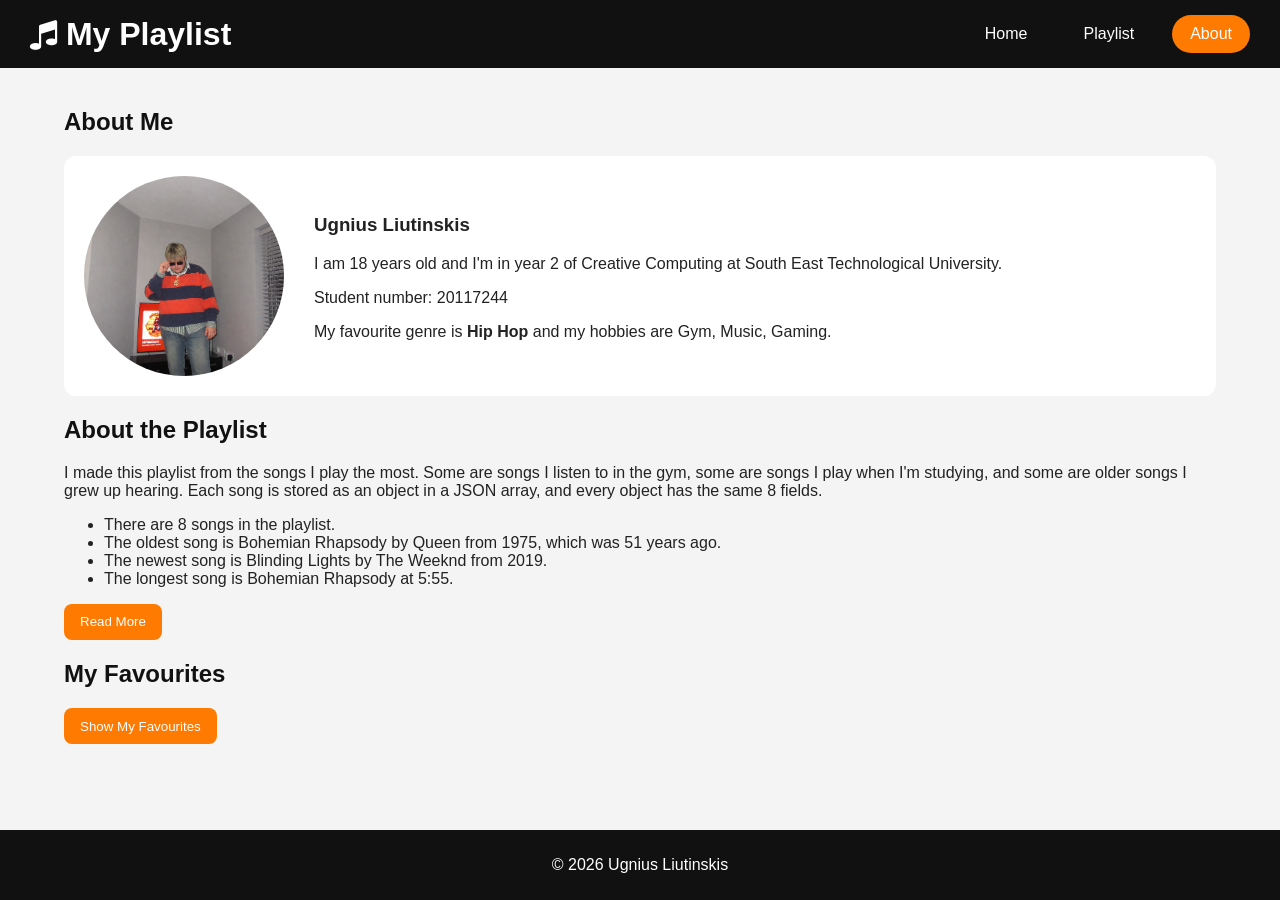
==== about.html @ 5d60752e "Assignment One" ====
<!DOCTYPE html>
<html lang="en">
<head>
  <meta charset="utf-8">
  <title>About | My Playlist</title>
  <link rel="stylesheet" href="https://cdnjs.cloudflare.com/ajax/libs/font-awesome/4.7.0/css/font-awesome.min.css">
  <link rel="stylesheet" href="css/style.css">
</head>
<body>
  <header>
    <h1><i class="fa fa-music"></i> My Playlist</h1>
    <nav>
      <a href="index.html">Home</a>
      <a href="playlist.html">Playlist</a>
      <a href="about.html" class="active">About</a>
    </nav>
  </header>

  <main>
    <h2>About Me</h2>
    <section class="profile">
      <img src="images/me.jpg" alt="Photo of me">
      <div id="aboutMe">
      </div>
    </section>

    <section class="about-data">
      <h2>About the Playlist</h2>
      <p>
        I made this playlist from the songs I play the most. Some are songs I listen to in the gym,
        some are songs I play when I'm studying, and some are older songs I grew up hearing.
        Each song is stored as an object in a JSON array, and every object has the same 8 fields.
      </p>
      <ul id="facts"></ul>
      <button id="readBtn">Read More</button>
      <section id="readmore" class="hideshow">
        <p>
          Every song object has an id, title, artist, genre, length, year, rating out of 5 and whether it's one
          of my favourites. The length is stored as text like "3:45", and the website splits it up to work out
          the total time of the playlist. You can add, delete and search songs on the Playlist page.
        </p>
      </section>
    </section>

    <section class="about-data">
      <h2>My Favourites</h2>
      <button id="favBtn">Show My Favourites</button>
      <ul id="favList"></ul>
    </section>
  </main>

  <footer>
    <p>&copy; <span id="footerYear"></span> Ugnius Liutinskis</p>
  </footer>

  <script src="js/songs.js"></script>
  <script src="js/about.js"></script>
</body>
</html>
---- css/style.css ----
/* ---------- every page ---------- */
body {
  font-family: Arial, sans-serif;
  margin: 0;
  background-color: #f4f4f4;
  color: #222;
  display: flex;
  flex-direction: column;
  min-height: 100vh;
}

header {
  background-color: #111111;
  padding: 15px 30px;
  display: flex;
  justify-content: space-between;
  align-items: center;
  flex-wrap: wrap;
}

header h1 {
  color: white;
  margin: 0;
}

nav {
  display: flex;
  gap: 20px;
}

nav a {
  color: white;
  text-decoration: none;
  padding: 10px 18px;
  border-radius: 999px;
  transition: background-color 0.3s;
}

nav a:hover,
nav a.active {
  background-color: #ff7a00;
}

main {
  flex: 1;
  width: 90%;
  margin: 0 auto;
  padding: 20px 0;
}

footer {
  background-color: #111111;
  color: white;
  text-align: center;
  padding: 10px;
}

h2 {
  color: #111111;
}

button {
  padding: .8em 1.2em;
  background-color: #ff7a00;
  color: white;
  border: 0;
  border-radius: 8px;
  cursor: pointer;
}

button:hover {
  background-color: #111111;
}

/* ---------- welcome page ---------- */
.welcome {
  display: flex;
  justify-content: space-between;
  align-items: center;
  gap: 30px;
  flex-wrap: wrap;
}

.welcome-text {
  flex: 2 1 300px;
}

.welcome-image {
  flex: 1 1 250px;
  text-align: center;
}

.welcome-image img {
  width: 100%;
  height: 400px;
  object-fit: cover;
  border-radius: 12px;
}

.caption {
  color: gray;
}

#clock {
  font-size: 1.3em;
}

#greeting {
  font-weight: bold;
  color: #ff7a00;
}

.boxes {
  display: flex;
  flex-wrap: wrap;
  gap: 20px;
}

.box {
  flex: 1 1 200px;
  background-color: white;
  padding: 20px;
  border-radius: 12px;
  box-shadow: 2px 2px 6px rgba(0, 0, 0, 0.2);
  text-align: center;
  transition: 0.3s;
}

.box:hover {
  transform: scale(1.05);
}

.box i {
  color: #ff7a00;
}

.panels {
  display: flex;
  flex-wrap: wrap;
  gap: 20px;
  margin-top: 30px;
}

.panel {
  flex: 1 1 300px;
  background-color: white;
  padding: 20px;
  border-radius: 12px;
  box-shadow: 2px 2px 6px rgba(0, 0, 0, 0.2);
}

/* ---------- forms ---------- */
.form-row {
  display: flex;
  align-items: center;
}

.form-row > label {
  flex: 0 1 30%;
  font-weight: bold;
}

.form-row input[type="text"],
.form-row input[type="number"],
.form-row select {
  flex: 2;
  padding: 0.5em;
  margin-bottom: 1em;
}

.radios {
  flex: 2;
  display: flex;
  gap: 10px;
  margin-bottom: 1em;
}

/* ---------- playlist page ---------- */
.toolbar {
  display: flex;
  justify-content: space-between;
  align-items: center;
  flex-wrap: wrap;
  gap: 15px;
}

#searchForm {
  flex: 1 1 350px;
  display: flex;
  gap: 10px;
}

#searchForm input {
  flex: 1;
  padding: 0.6em;
}

.filter {
  display: flex;
  align-items: center;
  gap: 10px;
}

.filter select {
  padding: 0.6em;
}

table {
  width: 100%;
  border-collapse: collapse;
  background-color: white;
}

th {
  background-color: #111111;
  color: white;
  padding: 12px;
}

td {
  padding: 8px;
  text-align: center;
  border-bottom: 1px solid #ddd;
}

tr:hover td {
  background-color: #fff1e0;
}

table button {
  padding: .4em .8em;
  background-color: #d62839;
}

.stats {
  display: flex;
  flex-wrap: wrap;
  gap: 20px;
  margin-top: 20px;
}

.stat {
  flex: 1 1 150px;
  background-color: white;
  text-align: center;
  border-radius: 12px;
  padding: 10px;
  box-shadow: 2px 2px 6px rgba(0, 0, 0, 0.2);
}

.stat p {
  font-size: 1.6em;
  font-weight: bold;
  color: #ff7a00;
  margin: 0;
}

dialog {
  border: 0;
  border-radius: 10px;
  box-shadow: 10px 10px 5px rgba(0, 0, 0, 0.2);
  width: 600px;
  padding: 2em;
}

dialog::backdrop {
  background: rgba(0, 0, 0, .7);
}

dialog .modal__title {
  margin: 0 0 1em 0;
  padding: 0 1rem;
  background-color: #ff7a00;
}

dialog .modal__title h2 {
  color: white;
}

dialog .fa-close {
  float: right;
  cursor: pointer;
}

/* ---------- about page ---------- */
.profile {
  display: flex;
  flex-wrap: wrap;
  align-items: center;
  gap: 30px;
  background-color: white;
  padding: 20px;
  border-radius: 12px;
}

.profile img {
  width: 200px;
  height: 200px;
  border-radius: 50%;
  object-fit: cover;
}

#aboutMe {
  flex: 1 1 300px;
}

.about-data {
  margin-top: 20px;
}

#readmore {
  background-color: #f2f2f2;
  padding: .2em 1em;
  border-left: 4px solid #ff7a00;
}

.hideshow {
  display: none;
}
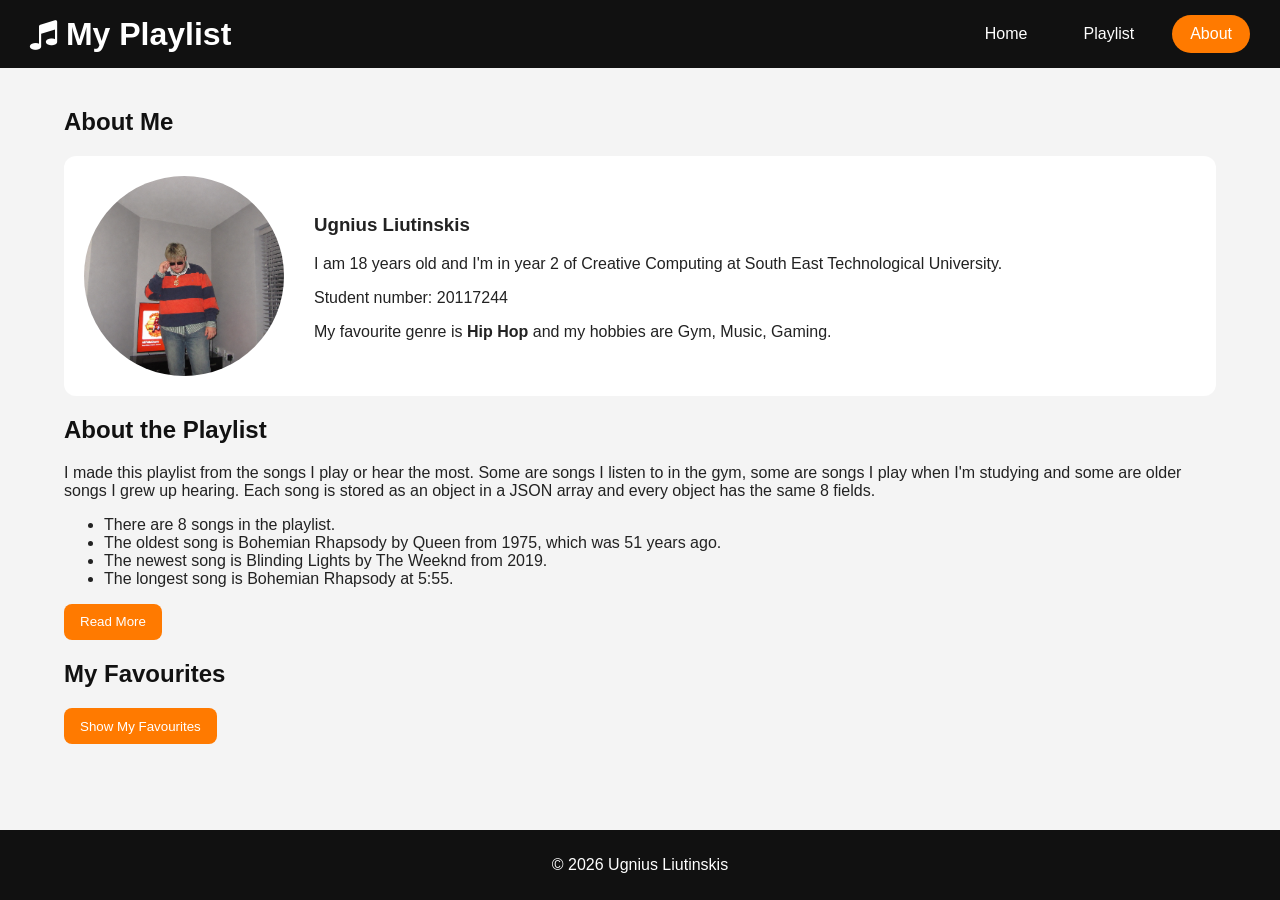
==== commit 20658c99: "Final cchanges" ====
--- a/about.html
+++ b/about.html
@@ -27,16 +27,16 @@
     <section class="about-data">
       <h2>About the Playlist</h2>
       <p>
-        I made this playlist from the songs I play the most. Some are songs I listen to in the gym,
-        some are songs I play when I'm studying, and some are older songs I grew up hearing.
-        Each song is stored as an object in a JSON array, and every object has the same 8 fields.
+        I made this playlist from the songs I play or hear the most. Some are songs I listen to in the gym,
+        some are songs I play when I'm studying and some are older songs I grew up hearing.
+        Each song is stored as an object in a JSON array and every object has the same 8 fields.
       </p>
       <ul id="facts"></ul>
       <button id="readBtn">Read More</button>
       <section id="readmore" class="hideshow">
         <p>
           Every song object has an id, title, artist, genre, length, year, rating out of 5 and whether it's one
-          of my favourites. The length is stored as text like "3:45", and the website splits it up to work out
+          of my favourites. The length is stored as text like "3:45" and the website splits it up to work out
           the total time of the playlist. You can add, delete and search songs on the Playlist page.
         </p>
       </section>
--- a/css/style.css
+++ b/css/style.css
@@ -1,4 +1,3 @@
-/* ---------- every page ---------- */
 body {
   font-family: Arial, sans-serif;
   margin: 0;
@@ -72,7 +71,6 @@
   background-color: #111111;
 }
 
-/* ---------- welcome page ---------- */
 .welcome {
   display: flex;
   justify-content: space-between;
@@ -149,7 +147,6 @@
   box-shadow: 2px 2px 6px rgba(0, 0, 0, 0.2);
 }
 
-/* ---------- forms ---------- */
 .form-row {
   display: flex;
   align-items: center;
@@ -175,7 +172,6 @@
   margin-bottom: 1em;
 }
 
-/* ---------- playlist page ---------- */
 .toolbar {
   display: flex;
   justify-content: space-between;
@@ -282,7 +278,6 @@
   cursor: pointer;
 }
 
-/* ---------- about page ---------- */
 .profile {
   display: flex;
   flex-wrap: wrap;
